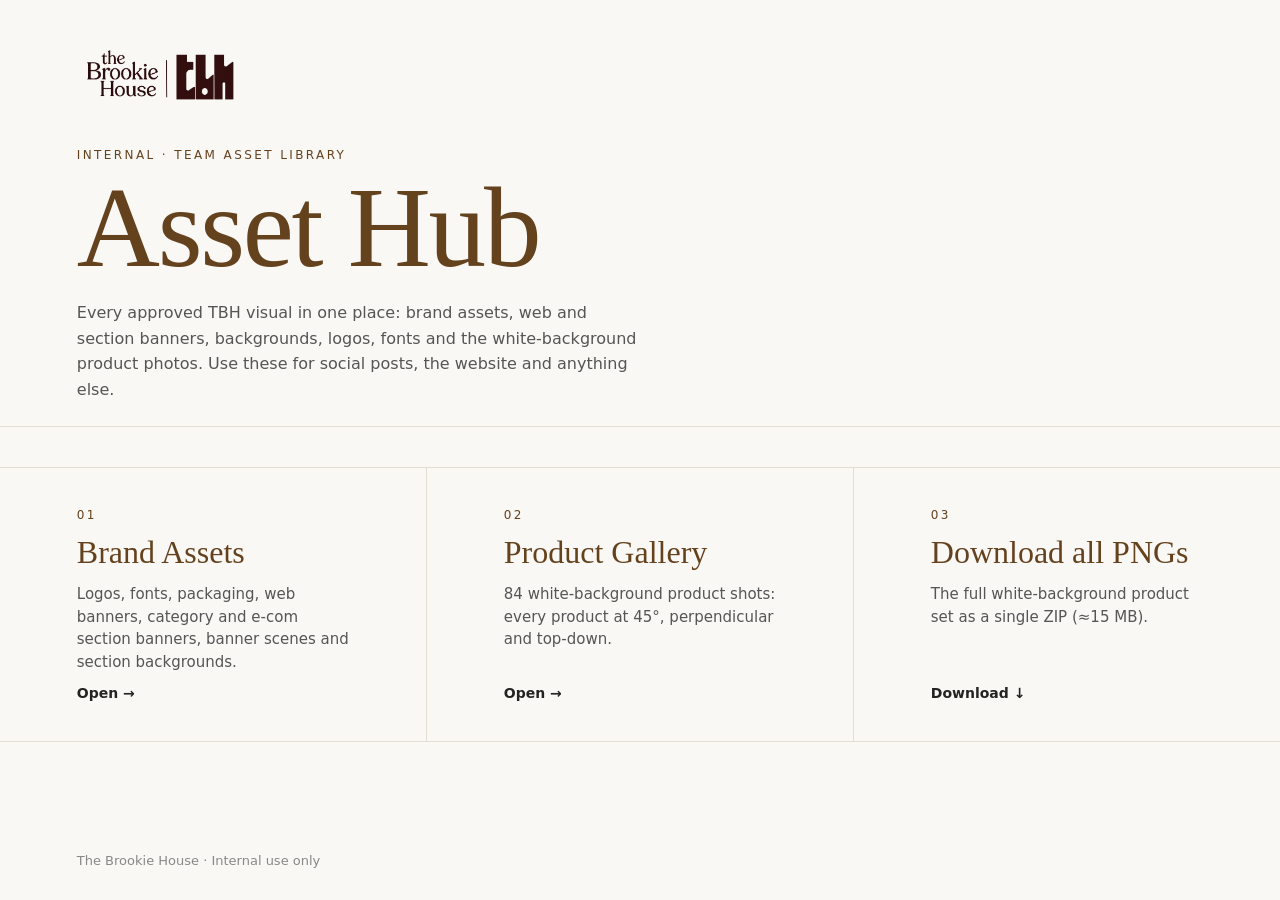
==== index.html @ c8c83901 "TBH Asset Hub: initial asset library + hub page Co-Authored-By: Claude Opus 5.5 <noreply@anthropic.c" ====
<!DOCTYPE html>
<html lang="en">
<head>
<meta charset="utf-8">
<meta name="viewport" content="width=device-width, initial-scale=1">
<title>TBH Asset Hub — The Brookie House</title>
<meta name="robots" content="noindex">
<link rel="icon" href="brand-assets/logos/tbh-brown-horizontal-logo.png">
<style>
  :root{--brown:#65421e;--ink:#242322;--cream:#f9f8f5;--line:#e4ddd2}
  *{box-sizing:border-box;margin:0;padding:0}
  body{background:var(--cream);color:var(--ink);font-family:"Nunito Sans",system-ui,-apple-system,Segoe UI,sans-serif;min-height:100vh;display:flex;flex-direction:column}
  header{padding:48px 6vw 24px;border-bottom:1px solid var(--line)}
  header img{height:56px;width:auto}
  .eyebrow{letter-spacing:.2em;text-transform:uppercase;font-size:12px;color:var(--brown);margin-top:40px}
  h1{font-family:Georgia,"Times New Roman",serif;font-weight:400;font-size:clamp(48px,9vw,128px);line-height:.92;letter-spacing:-.02em;color:var(--brown);margin-top:12px}
  p.lede{max-width:560px;margin-top:20px;line-height:1.6;color:#555}
  main{display:grid;grid-template-columns:repeat(auto-fit,minmax(280px,1fr));gap:1px;background:var(--line);margin-top:40px;border-top:1px solid var(--line);border-bottom:1px solid var(--line)}
  a.card{background:var(--cream);padding:40px 6vw 40px;text-decoration:none;color:inherit;display:flex;flex-direction:column;gap:12px;transition:background .25s ease}
  a.card:hover{background:#fff}
  a.card .num{font-size:12px;letter-spacing:.2em;color:var(--brown)}
  a.card h2{font-family:Georgia,serif;font-weight:400;font-size:32px;color:var(--brown)}
  a.card span{color:#555;line-height:1.5;font-size:15px}
  a.card .go{margin-top:auto;font-weight:700;font-size:14px;color:var(--ink)}
  a.card:hover .go{text-decoration:underline}
  footer{padding:32px 6vw;font-size:13px;color:#888;margin-top:auto}
</style>
</head>
<body>
<header>
  <img src="brand-assets/logos/tbh-brown-horizontal-logo.png" alt="The Brookie House">
  <div class="eyebrow">Internal · Team Asset Library</div>
  <h1>Asset Hub</h1>
  <p class="lede">Every approved TBH visual in one place: brand assets, web and section banners, backgrounds, logos, fonts and the white-background product photos. Use these for social posts, the website and anything else.</p>
</header>
<main>
  <a class="card" href="TBH-Brand-Assets.html">
    <div class="num">01</div><h2>Brand Assets</h2>
    <span>Logos, fonts, packaging, web banners, category and e-com section banners, banner scenes and section backgrounds.</span>
    <div class="go">Open →</div>
  </a>
  <a class="card" href="TBH-Product-Gallery.html">
    <div class="num">02</div><h2>Product Gallery</h2>
    <span>84 white-background product shots: every product at 45°, perpendicular and top-down.</span>
    <div class="go">Open →</div>
  </a>
  <a class="card" href="TBH-White-Background-PNGs.zip" download>
    <div class="num">03</div><h2>Download all PNGs</h2>
    <span>The full white-background product set as a single ZIP (≈15 MB).</span>
    <div class="go">Download ↓</div>
  </a>
</main>
<footer>The Brookie House · Internal use only</footer>
</body>
</html>
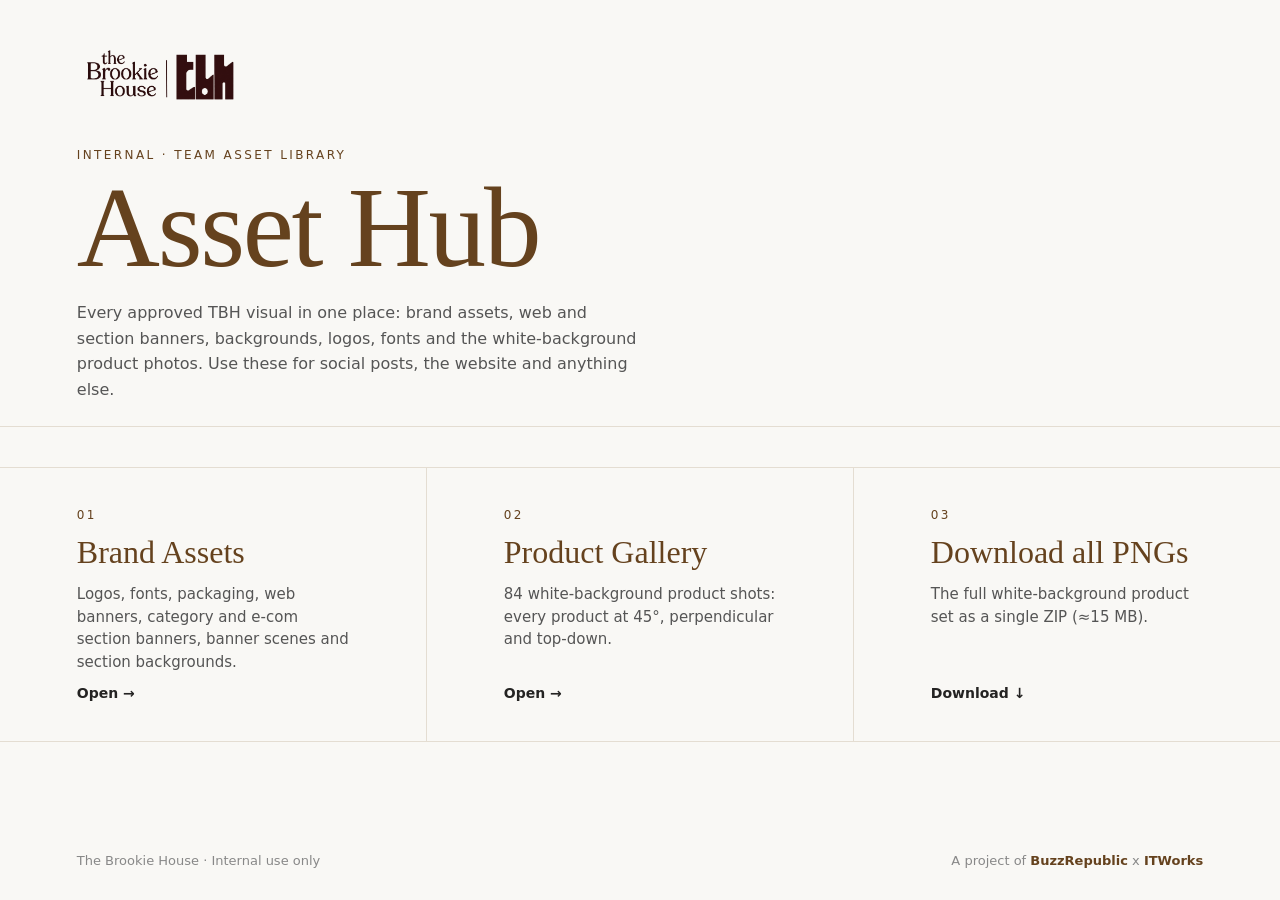
==== commit 0178a05a: "Footer credit: A project of BuzzRepublic x ITWorks Co-Authored-By: Claude Opus 5.5 <noreply@anthropi" ====
--- a/index.html
+++ b/index.html
@@ -23,7 +23,8 @@
   a.card span{color:#555;line-height:1.5;font-size:15px}
   a.card .go{margin-top:auto;font-weight:700;font-size:14px;color:var(--ink)}
   a.card:hover .go{text-decoration:underline}
-  footer{padding:32px 6vw;font-size:13px;color:#888;margin-top:auto}
+  footer{padding:32px 6vw;font-size:13px;color:#888;margin-top:auto;display:flex;justify-content:space-between;gap:16px;flex-wrap:wrap}
+  footer a{color:var(--brown);font-weight:700;text-decoration:none}footer a:hover{text-decoration:underline;text-underline-offset:4px}
 </style>
 </head>
 <body>
@@ -50,6 +51,6 @@
     <div class="go">Download ↓</div>
   </a>
 </main>
-<footer>The Brookie House · Internal use only</footer>
+<footer><span>The Brookie House · Internal use only</span><span class="credit">A project of <a href="https://www.buzzrepublic.digital/" target="_blank" rel="noopener">BuzzRepublic</a> x <a href="https://www.itworks.it.com" target="_blank" rel="noopener">ITWorks</a></span></footer>
 </body>
 </html>
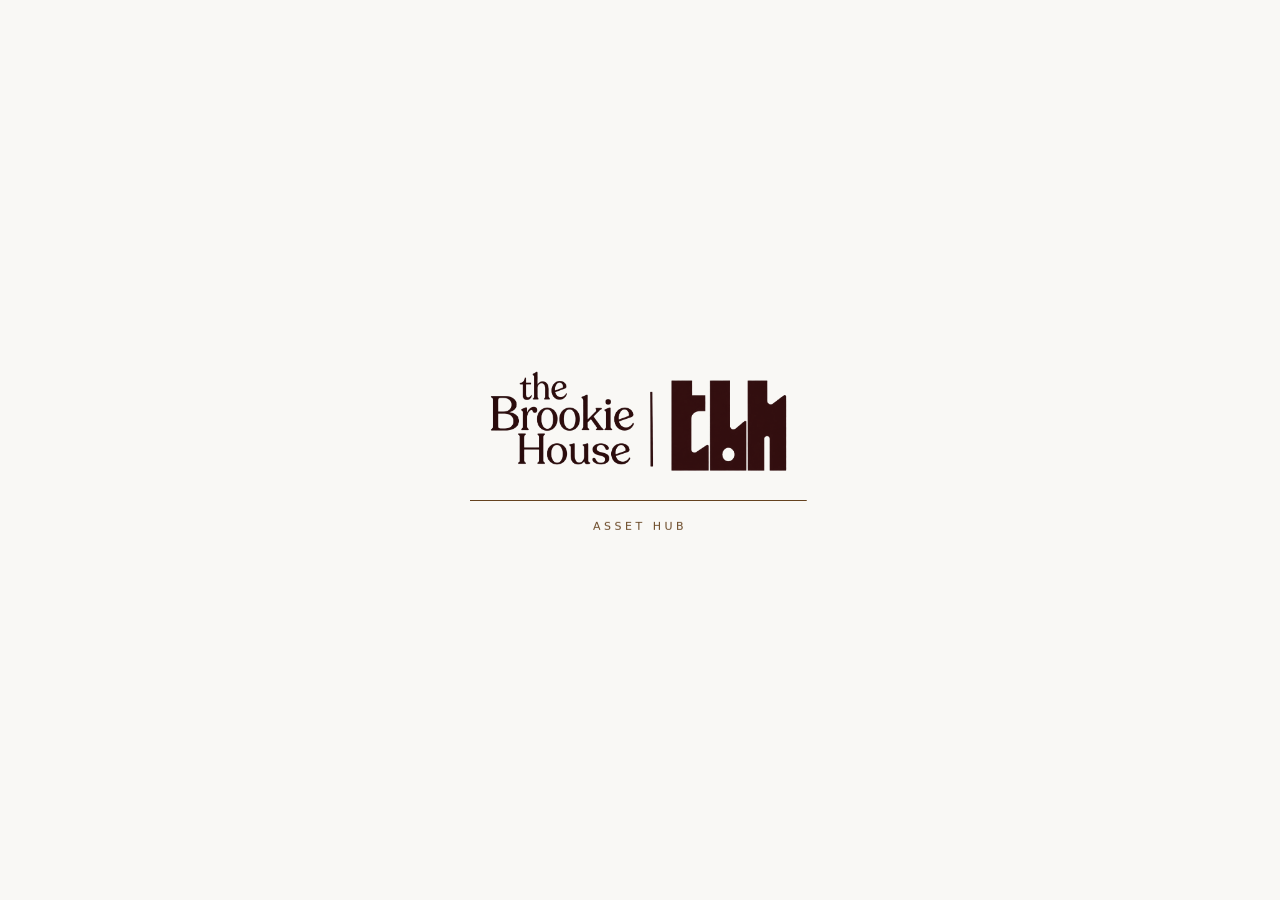
==== commit 763de6db: "Logo intro/outro curtain (GSAP, self-hosted), reduced-motion safe Co-Authored-By: Claude Opus 5.5 <n" ====
--- a/index.html
+++ b/index.html
@@ -26,8 +26,8 @@
   footer{padding:32px 6vw;font-size:13px;color:#888;margin-top:auto;display:flex;justify-content:space-between;gap:16px;flex-wrap:wrap}
   footer a{color:var(--brown);font-weight:700;text-decoration:none}footer a:hover{text-decoration:underline;text-underline-offset:4px}
 </style>
-</head>
-<body>
+<link rel="stylesheet" href="motion.css"></head>
+<body><div id="tbh-curtain" aria-hidden="true"><div class="tc-inner"><img class="tc-logo" src="brand-assets/logos/tbh-brown-horizontal-logo.png" alt="" fetchpriority="high"><div class="tc-line"></div><div class="tc-tag">Asset Hub</div></div></div>
 <header>
   <img src="brand-assets/logos/tbh-brown-horizontal-logo.png" alt="The Brookie House">
   <div class="eyebrow">Internal · Team Asset Library</div>
@@ -52,5 +52,5 @@
   </a>
 </main>
 <footer><span>The Brookie House · Internal use only</span><span class="credit">A project of <a href="https://www.buzzrepublic.digital/" target="_blank" rel="noopener">BuzzRepublic</a> x <a href="https://www.itworks.it.com" target="_blank" rel="noopener">ITWorks</a></span></footer>
-</body>
+<script src="js/gsap.min.js"></script><script src="motion.js"></script></body>
 </html>
--- a/motion.css
+++ b/motion.css
@@ -0,0 +1,9 @@
+/* TBH Asset Hub — logo intro / outro curtain */
+#tbh-curtain{position:fixed;inset:0;z-index:100;background:#f9f8f5;display:flex;align-items:center;justify-content:center;
+  animation:tcFailsafe .4s ease 4s forwards}
+@keyframes tcFailsafe{to{opacity:0;visibility:hidden}}
+#tbh-curtain .tc-inner{display:flex;flex-direction:column;align-items:center;gap:20px;will-change:transform}
+#tbh-curtain .tc-logo{display:block;width:min(340px,62vw);height:auto;clip-path:inset(0% 100% 0% 0%)}
+#tbh-curtain .tc-line{width:min(340px,62vw);height:1px;background:#65421e;transform:scaleX(0);transform-origin:left center}
+#tbh-curtain .tc-tag{font:400 11px/1 "Nunito Sans",system-ui,sans-serif;letter-spacing:.32em;text-transform:uppercase;color:#65421e;opacity:0}
+@media (prefers-reduced-motion:reduce){#tbh-curtain{display:none!important}}
